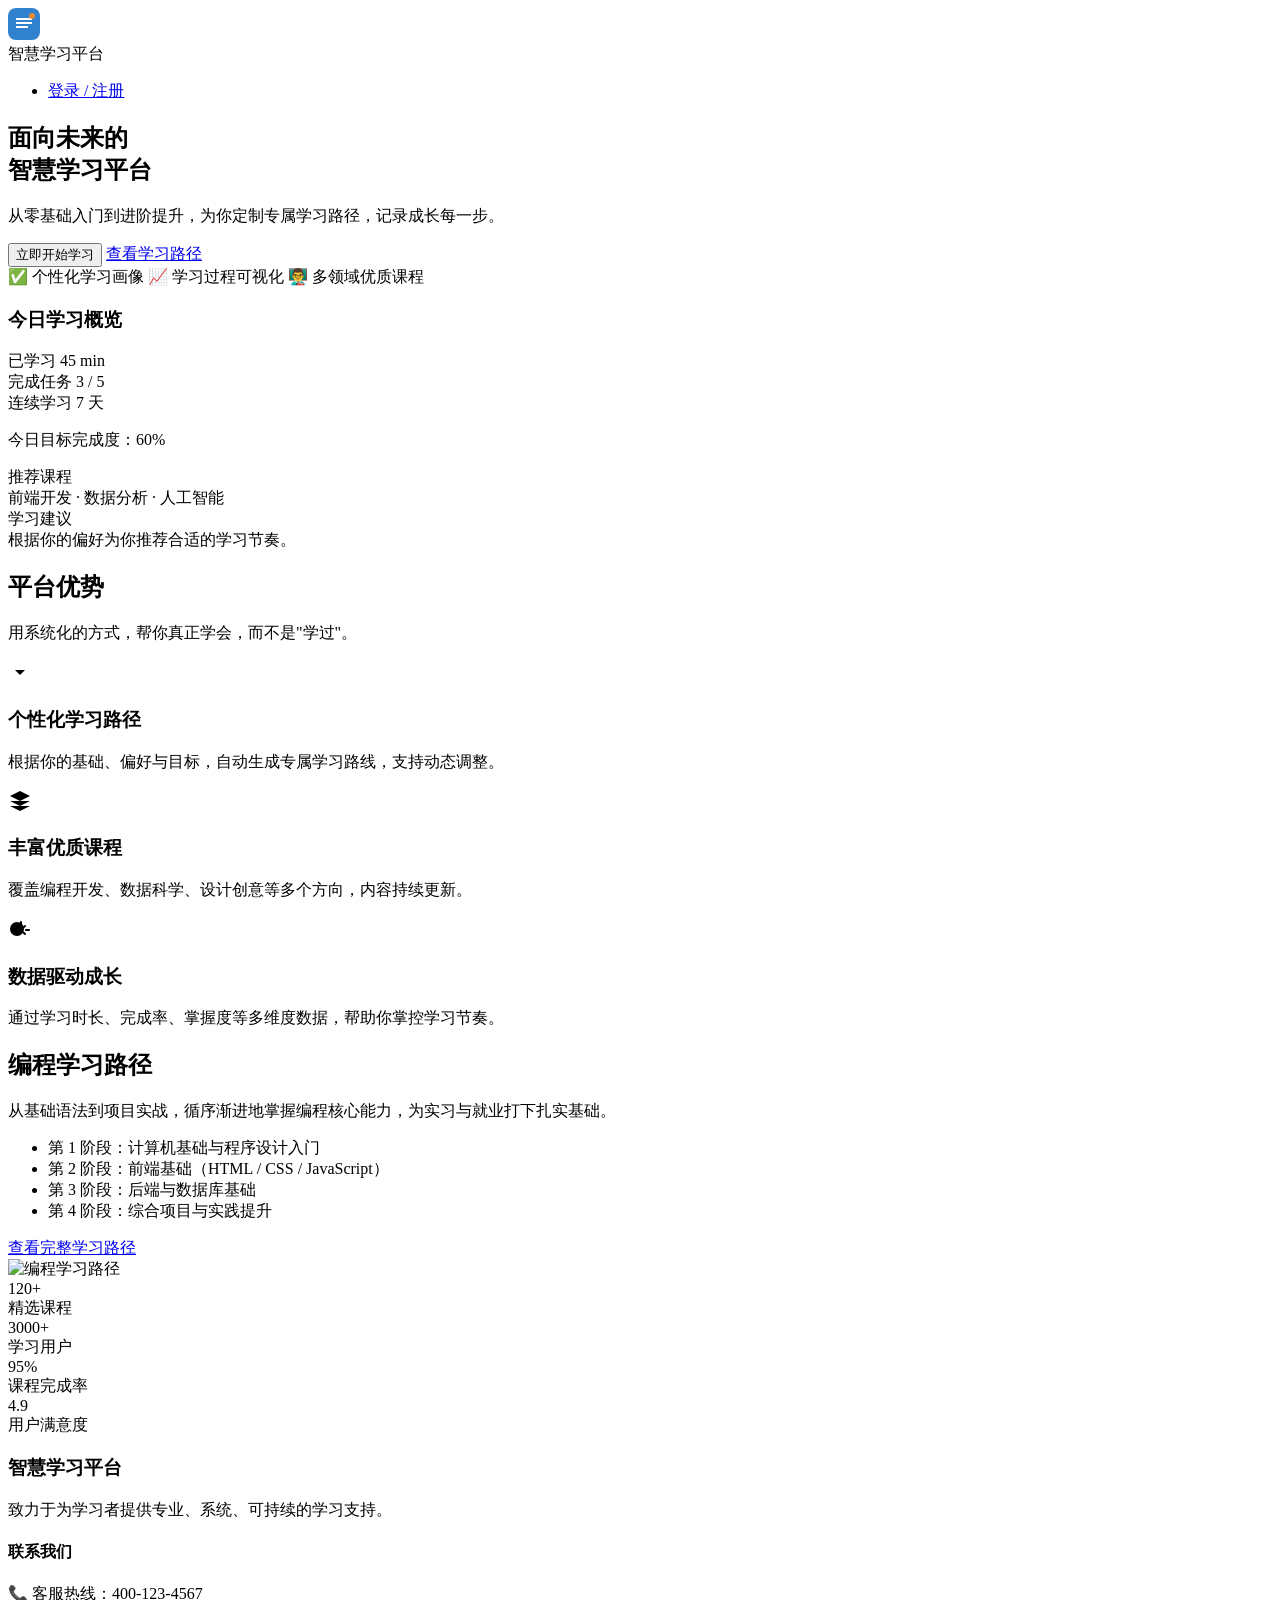
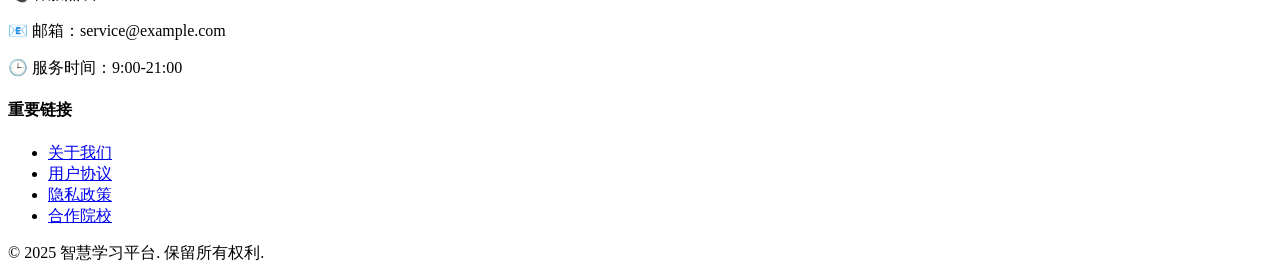
==== src/main/resources/static/index.html @ 9e919c50 "提交" ====
<!DOCTYPE html>
<html lang="zh-CN">
<head>
    <meta charset="UTF-8">
    <meta name="viewport" content="width=device-width, initial-scale=1.0">
    <title>智慧学习平台 - 首页</title>
    <link rel="stylesheet" href="/css/style.css">
    <link rel="icon"
          href="data:image/svg+xml,<svg xmlns='http://www.w3.org/2000/svg' viewBox='0 0 100 100'><text y='.9em' font-size='90'>📚</text></svg>">
</head>
<body>
<!-- 导航栏：只有 登录/注册 -->
<nav class="navbar">
    <div class="nav-container">
        <div class="nav-brand">
            <div class="logo">
                <svg width="32" height="32" viewBox="0 0 32 32" fill="none">
                    <rect width="32" height="32" rx="8" fill="#3182ce"/>
                    <path d="M8 10h16v2H8v-2zm0 4h16v2H8v-2zm0 4h12v2H8v-2z" fill="white"/>
                    <circle cx="24" cy="8" r="3" fill="#ed8936"/>
                </svg>
            </div>
            <span class="brand-text">智慧学习平台</span>
        </div>

        <ul class="nav-menu" id="navMenu">
            <li><a href="login.html" class="nav-link nav-login" data-page="login">登录 / 注册</a></li>
        </ul>

        <div class="hamburger" id="hamburger">
            <span></span><span></span><span></span>
        </div>
    </div>
</nav>

<main class="main-content">
    <!-- Hero 区 -->
    <section class="hero-section fade-in-up">
        <div class="container hero-layout">
            <div class="hero-text">
                <h1 class="hero-title gradient-text">面向未来的<br>智慧学习平台</h1>
                <p class="hero-subtitle">
                    从零基础入门到进阶提升，为你定制专属学习路径，记录成长每一步。
                </p>
                <div class="hero-actions">
                    <button id="startLearningBtn" class="btn btn-primary">立即开始学习</button>
                    <a href="learning-path.html" class="btn btn-ghost">查看学习路径</a>
                </div>
                <div class="hero-meta">
                    <span>✅ 个性化学习画像</span>
                    <span>📈 学习过程可视化</span>
                    <span>👨‍🏫 多领域优质课程</span>
                </div>
            </div>

            <div class="hero-visual floating">
                <div class="dashboard-card card-hover">
                    <h3>今日学习概览</h3>
                    <div class="dashboard-stats">
                        <div class="stat-item">
                            <span class="stat-label">已学习</span>
                            <span class="stat-value">45 min</span>
                        </div>
                        <div class="stat-item">
                            <span class="stat-label">完成任务</span>
                            <span class="stat-value">3 / 5</span>
                        </div>
                        <div class="stat-item">
                            <span class="stat-label">连续学习</span>
                            <span class="stat-value">7 天</span>
                        </div>
                    </div>
                    <div class="progress-bar">
                        <div class="progress-fill" style="width: 60%;"></div>
                    </div>
                    <p class="progress-text">今日目标完成度：60%</p>
                </div>

                <div class="mini-cards">
                    <div class="mini-card card-hover">
                        <div class="mini-title">推荐课程</div>
                        <div class="mini-content">前端开发 · 数据分析 · 人工智能</div>
                    </div>
                    <div class="mini-card card-hover">
                        <div class="mini-title">学习建议</div>
                        <div class="mini-content">根据你的偏好为你推荐合适的学习节奏。</div>
                    </div>
                </div>
            </div>
        </div>
    </section>

    <!-- 平台优势 -->
    <section class="section fade-in-up">
        <div class="container">
            <h2 class="section-main-title">平台优势</h2>
            <p class="section-subtitle">用系统化的方式，帮你真正学会，而不是"学过"。</p>

            <div class="feature-grid">
                <div class="feature-card card-hover">
                    <div class="feature-icon icon-blue">
                        <svg width="24" height="24" viewBox="0 0 24 24" fill="none">
                            <path d="M12 15l-5-5h10l-5 5z" fill="currentColor"/>
                        </svg>
                    </div>
                    <h3>个性化学习路径</h3>
                    <p>根据你的基础、偏好与目标，自动生成专属学习路线，支持动态调整。</p>
                </div>
                <div class="feature-card card-hover">
                    <div class="feature-icon icon-green">
                        <svg width="24" height="24" viewBox="0 0 24 24" fill="none">
                            <path d="M12 2L2 7l10 5 10-5-10-5zM2 17l10 5 10-5M2 12l10 5 10-5" fill="currentColor"/>
                        </svg>
                    </div>
                    <h3>丰富优质课程</h3>
                    <p>覆盖编程开发、数据科学、设计创意等多个方向，内容持续更新。</p>
                </div>
                <div class="feature-card card-hover">
                    <div class="feature-icon icon-purple">
                        <svg width="24" height="24" viewBox="0 0 24 24" fill="none">
                            <path d="M9 19A7 7 0 109 5a7 7 0 000 14z" fill="currentColor"/>
                            <path d="M17 17l-1.5-1.5M21 13h-3M17 9l-1.5 1.5M13 5v3M9 9l1.5-1.5M5 13h3M9 17l1.5-1.5" stroke="currentColor" stroke-width="2" stroke-linecap="round"/>
                        </svg>
                    </div>
                    <h3>数据驱动成长</h3>
                    <p>通过学习时长、完成率、掌握度等多维度数据，帮助你掌控学习节奏。</p>
                </div>
            </div>
        </div>
    </section>

    <!-- 学习路径预览 -->
    <section class="section fade-in-up">
        <div class="container path-preview">
            <div class="path-text">
                <h2 class="section-main-title">编程学习路径</h2>
                <p class="section-subtitle">
                    从基础语法到项目实战，循序渐进地掌握编程核心能力，为实习与就业打下扎实基础。
                </p>
                <ul class="path-steps">
                    <li>第 1 阶段：计算机基础与程序设计入门</li>
                    <li>第 2 阶段：前端基础（HTML / CSS / JavaScript）</li>
                    <li>第 3 阶段：后端与数据库基础</li>
                    <li>第 4 阶段：综合项目与实践提升</li>
                </ul>
                <a href="learning-path.html" class="btn btn-primary">查看完整学习路径</a>
            </div>
            <div class="path-image-container">
                <img src="image/学习路径.png" alt="编程学习路径" class="path-image">
            </div>
        </div>
    </section>

    <!-- 统计信息 -->
    <section class="section fade-in-up">
        <div class="container stats-bar">
            <div class="stat-block">
                <div class="stat-number">120+</div>
                <div class="stat-label">精选课程</div>
            </div>
            <div class="stat-block">
                <div class="stat-number">3000+</div>
                <div class="stat-label">学习用户</div>
            </div>
            <div class="stat-block">
                <div class="stat-number">95%</div>
                <div class="stat-label">课程完成率</div>
            </div>
            <div class="stat-block">
                <div class="stat-number">4.9</div>
                <div class="stat-label">用户满意度</div>
            </div>
        </div>
    </section>
</main>

<!-- 底部 -->
<footer class="footer">
    <div class="container">
        <div class="footer-content">
            <div class="footer-section">
                <h3 class="footer-title">智慧学习平台</h3>
                <p class="footer-desc">致力于为学习者提供专业、系统、可持续的学习支持。</p>
            </div>

            <div class="footer-section">
                <h4 class="footer-subtitle">联系我们</h4>
                <div class="contact-info">
                    <p>📞 客服热线：400-123-4567</p>
                    <p>📧 邮箱：service@example.com</p>
                    <p>🕒 服务时间：9:00-21:00</p>
                </div>
            </div>

            <div class="footer-section">
                <h4 class="footer-subtitle">重要链接</h4>
                <ul class="footer-links">
                    <li><a href="https://www.nchu.edu.cn/" class="footer-link" target="_blank"
                           rel="noopener noreferrer">关于我们</a></li>
                    <li><a href="https://www.nchu.edu.cn/" class="footer-link" target="_blank"
                           rel="noopener noreferrer">用户协议</a></li>
                    <li><a href="https://www.nchu.edu.cn/" class="footer-link" target="_blank"
                           rel="noopener noreferrer">隐私政策</a></li>
                    <li><a href="https://www.nchu.edu.cn/" class="footer-link" target="_blank"
                           rel="noopener noreferrer">合作院校</a></li>
                </ul>
            </div>
        </div>

        <div class="footer-bottom">
            <p class="copyright">© 2025 智慧学习平台. 保留所有权利.</p>
        </div>
    </div>
</footer>

<script src="https://cdn.jsdelivr.net/npm/axios/dist/axios.min.js"></script>
<script src="/js/script.js"></script>
</body>
</html>
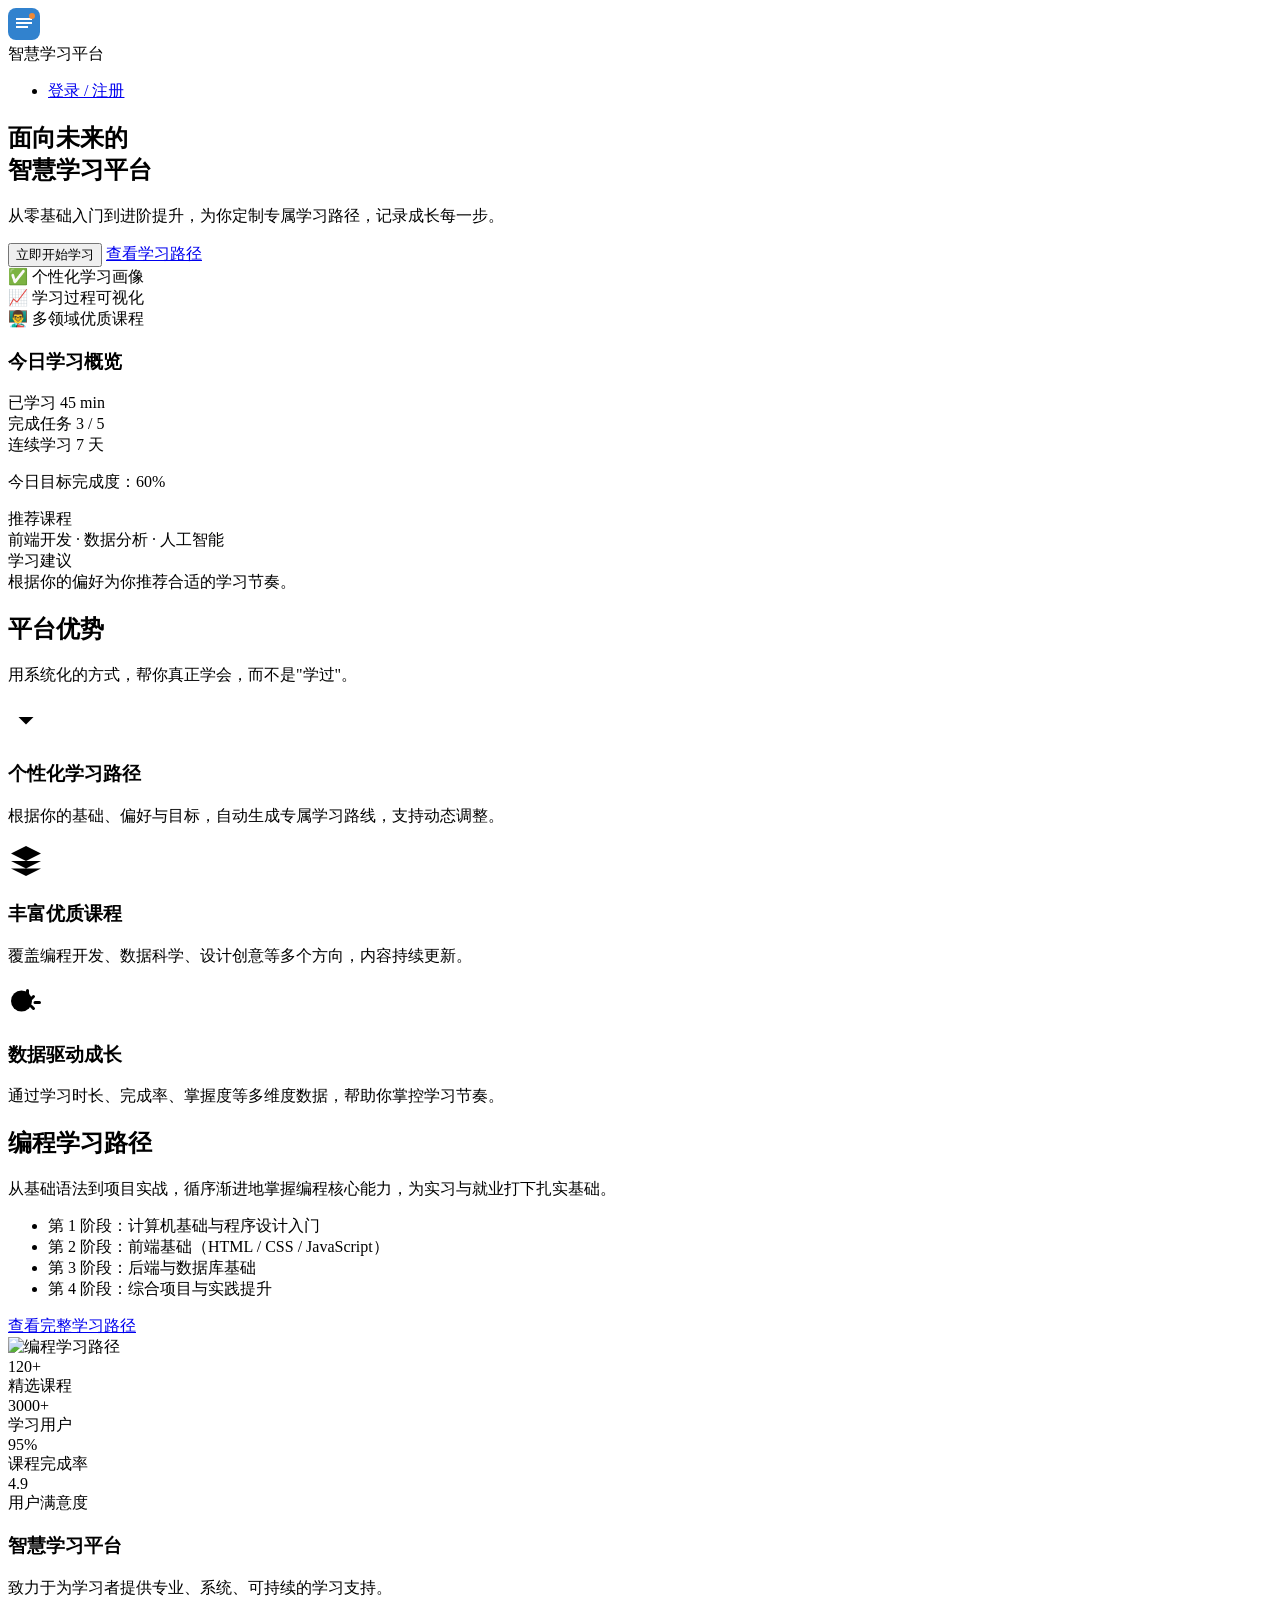
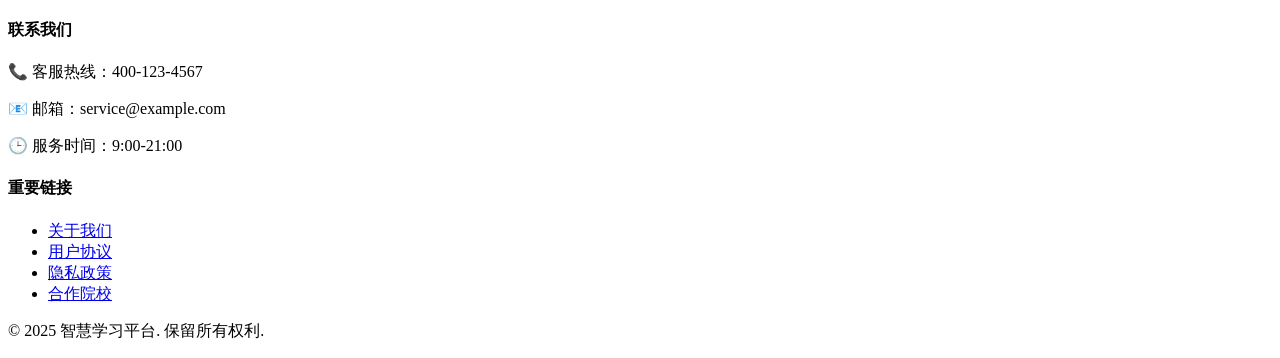
==== commit 520a31ab: "完成所有UI优化和功能修复" ====
--- a/src/main/resources/static/index.html
+++ b/src/main/resources/static/index.html
@@ -47,9 +47,18 @@
                     <a href="learning-path.html" class="btn btn-ghost">查看学习路径</a>
                 </div>
                 <div class="hero-meta">
-                    <span>✅ 个性化学习画像</span>
-                    <span>📈 学习过程可视化</span>
-                    <span>👨‍🏫 多领域优质课程</span>
+                    <div class="hero-meta-item">
+                        <span class="hero-meta-icon">✅</span>
+                        <span class="hero-meta-text">个性化学习画像</span>
+                    </div>
+                    <div class="hero-meta-item">
+                        <span class="hero-meta-icon">📈</span>
+                        <span class="hero-meta-text">学习过程可视化</span>
+                    </div>
+                    <div class="hero-meta-item">
+                        <span class="hero-meta-icon">👨‍🏫</span>
+                        <span class="hero-meta-text">多领域优质课程</span>
+                    </div>
                 </div>
             </div>
 
@@ -99,7 +108,7 @@
             <div class="feature-grid">
                 <div class="feature-card card-hover">
                     <div class="feature-icon icon-blue">
-                        <svg width="24" height="24" viewBox="0 0 24 24" fill="none">
+                        <svg width="36" height="36" viewBox="0 0 24 24" fill="none">
                             <path d="M12 15l-5-5h10l-5 5z" fill="currentColor"/>
                         </svg>
                     </div>
@@ -108,7 +117,7 @@
                 </div>
                 <div class="feature-card card-hover">
                     <div class="feature-icon icon-green">
-                        <svg width="24" height="24" viewBox="0 0 24 24" fill="none">
+                        <svg width="36" height="36" viewBox="0 0 24 24" fill="none">
                             <path d="M12 2L2 7l10 5 10-5-10-5zM2 17l10 5 10-5M2 12l10 5 10-5" fill="currentColor"/>
                         </svg>
                     </div>
@@ -117,7 +126,7 @@
                 </div>
                 <div class="feature-card card-hover">
                     <div class="feature-icon icon-purple">
-                        <svg width="24" height="24" viewBox="0 0 24 24" fill="none">
+                        <svg width="36" height="36" viewBox="0 0 24 24" fill="none">
                             <path d="M9 19A7 7 0 109 5a7 7 0 000 14z" fill="currentColor"/>
                             <path d="M17 17l-1.5-1.5M21 13h-3M17 9l-1.5 1.5M13 5v3M9 9l1.5-1.5M5 13h3M9 17l1.5-1.5" stroke="currentColor" stroke-width="2" stroke-linecap="round"/>
                         </svg>
@@ -215,5 +224,6 @@
 
 <script src="https://cdn.jsdelivr.net/npm/axios/dist/axios.min.js"></script>
 <script src="/js/script.js"></script>
+<script src="/js/service-worker-cleanup.js"></script>
 </body>
 </html>
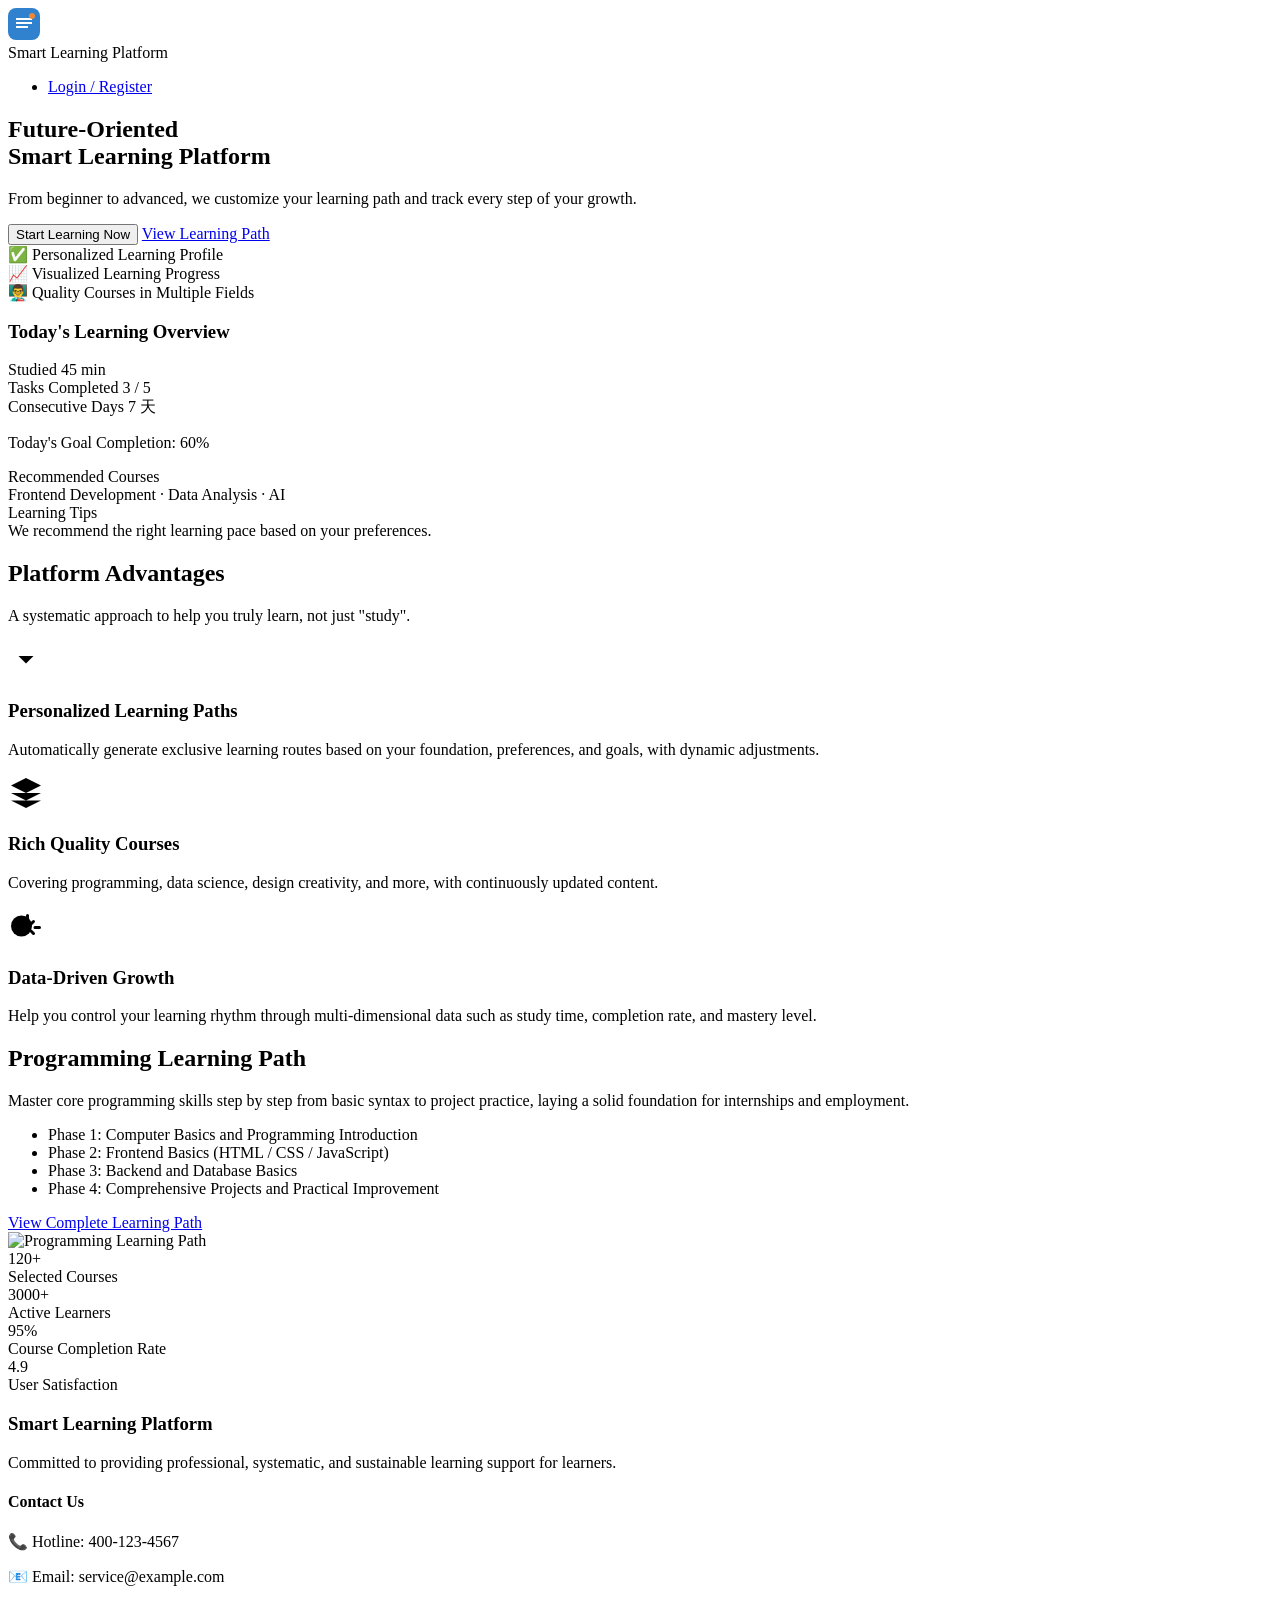
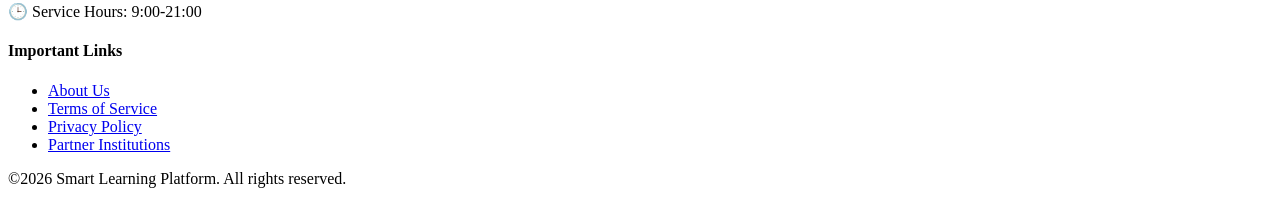
==== commit 55f01a71: "语言改成英文" ====
--- a/src/main/resources/static/index.html
+++ b/src/main/resources/static/index.html
@@ -1,15 +1,15 @@
 <!DOCTYPE html>
-<html lang="zh-CN">
+<html lang="en">
 <head>
     <meta charset="UTF-8">
     <meta name="viewport" content="width=device-width, initial-scale=1.0">
-    <title>智慧学习平台 - 首页</title>
+    <title>Smart Learning Platform - Home</title>
     <link rel="stylesheet" href="/css/style.css">
     <link rel="icon"
           href="data:image/svg+xml,<svg xmlns='http://www.w3.org/2000/svg' viewBox='0 0 100 100'><text y='.9em' font-size='90'>📚</text></svg>">
 </head>
 <body>
-<!-- 导航栏：只有 登录/注册 -->
+<!-- Navigation: Login/Register only -->
 <nav class="navbar">
     <div class="nav-container">
         <div class="nav-brand">
@@ -20,11 +20,11 @@
                     <circle cx="24" cy="8" r="3" fill="#ed8936"/>
                 </svg>
             </div>
-            <span class="brand-text">智慧学习平台</span>
+            <span class="brand-text">Smart Learning Platform</span>
         </div>
 
         <ul class="nav-menu" id="navMenu">
-            <li><a href="login.html" class="nav-link nav-login" data-page="login">登录 / 注册</a></li>
+            <li><a href="login.html" class="nav-link nav-login" data-page="login">Login / Register</a></li>
         </ul>
 
         <div class="hamburger" id="hamburger">
@@ -34,76 +34,76 @@
 </nav>
 
 <main class="main-content">
-    <!-- Hero 区 -->
+    <!-- Hero Section -->
     <section class="hero-section fade-in-up">
         <div class="container hero-layout">
             <div class="hero-text">
-                <h1 class="hero-title gradient-text">面向未来的<br>智慧学习平台</h1>
+                <h1 class="hero-title gradient-text">Future-Oriented<br>Smart Learning Platform</h1>
                 <p class="hero-subtitle">
-                    从零基础入门到进阶提升，为你定制专属学习路径，记录成长每一步。
+                    From beginner to advanced, we customize your learning path and track every step of your growth.
                 </p>
                 <div class="hero-actions">
-                    <button id="startLearningBtn" class="btn btn-primary">立即开始学习</button>
-                    <a href="learning-path.html" class="btn btn-ghost">查看学习路径</a>
+                    <button id="startLearningBtn" class="btn btn-primary">Start Learning Now</button>
+                    <a href="learning-path.html" class="btn btn-ghost">View Learning Path</a>
                 </div>
                 <div class="hero-meta">
                     <div class="hero-meta-item">
                         <span class="hero-meta-icon">✅</span>
-                        <span class="hero-meta-text">个性化学习画像</span>
+                        <span class="hero-meta-text">Personalized Learning Profile</span>
                     </div>
                     <div class="hero-meta-item">
                         <span class="hero-meta-icon">📈</span>
-                        <span class="hero-meta-text">学习过程可视化</span>
+                        <span class="hero-meta-text">Visualized Learning Progress</span>
                     </div>
                     <div class="hero-meta-item">
                         <span class="hero-meta-icon">👨‍🏫</span>
-                        <span class="hero-meta-text">多领域优质课程</span>
+                        <span class="hero-meta-text">Quality Courses in Multiple Fields</span>
                     </div>
                 </div>
             </div>
 
             <div class="hero-visual floating">
                 <div class="dashboard-card card-hover">
-                    <h3>今日学习概览</h3>
+                    <h3>Today's Learning Overview</h3>
                     <div class="dashboard-stats">
                         <div class="stat-item">
-                            <span class="stat-label">已学习</span>
+                            <span class="stat-label">Studied</span>
                             <span class="stat-value">45 min</span>
                         </div>
                         <div class="stat-item">
-                            <span class="stat-label">完成任务</span>
+                            <span class="stat-label">Tasks Completed</span>
                             <span class="stat-value">3 / 5</span>
                         </div>
                         <div class="stat-item">
-                            <span class="stat-label">连续学习</span>
+                            <span class="stat-label">Consecutive Days</span>
                             <span class="stat-value">7 天</span>
                         </div>
                     </div>
                     <div class="progress-bar">
                         <div class="progress-fill" style="width: 60%;"></div>
                     </div>
-                    <p class="progress-text">今日目标完成度：60%</p>
+                    <p class="progress-text">Today's Goal Completion: 60%</p>
                 </div>
 
                 <div class="mini-cards">
                     <div class="mini-card card-hover">
-                        <div class="mini-title">推荐课程</div>
-                        <div class="mini-content">前端开发 · 数据分析 · 人工智能</div>
+                        <div class="mini-title">Recommended Courses</div>
+                        <div class="mini-content">Frontend Development · Data Analysis · AI</div>
                     </div>
                     <div class="mini-card card-hover">
-                        <div class="mini-title">学习建议</div>
-                        <div class="mini-content">根据你的偏好为你推荐合适的学习节奏。</div>
-                    </div>
-                </div>
-            </div>
-        </div>
-    </section>
-
-    <!-- 平台优势 -->
+                        <div class="mini-title">Learning Tips</div>
+                        <div class="mini-content">We recommend the right learning pace based on your preferences.</div>
+                    </div>
+                </div>
+            </div>
+        </div>
+    </section>
+
+    <!-- Platform Advantages -->
     <section class="section fade-in-up">
         <div class="container">
-            <h2 class="section-main-title">平台优势</h2>
-            <p class="section-subtitle">用系统化的方式，帮你真正学会，而不是"学过"。</p>
+            <h2 class="section-main-title">Platform Advantages</h2>
+            <p class="section-subtitle">A systematic approach to help you truly learn, not just "study".</p>
 
             <div class="feature-grid">
                 <div class="feature-card card-hover">
@@ -112,8 +112,8 @@
                             <path d="M12 15l-5-5h10l-5 5z" fill="currentColor"/>
                         </svg>
                     </div>
-                    <h3>个性化学习路径</h3>
-                    <p>根据你的基础、偏好与目标，自动生成专属学习路线，支持动态调整。</p>
+                    <h3>Personalized Learning Paths</h3>
+                    <p>Automatically generate exclusive learning routes based on your foundation, preferences, and goals, with dynamic adjustments.</p>
                 </div>
                 <div class="feature-card card-hover">
                     <div class="feature-icon icon-green">
@@ -121,8 +121,8 @@
                             <path d="M12 2L2 7l10 5 10-5-10-5zM2 17l10 5 10-5M2 12l10 5 10-5" fill="currentColor"/>
                         </svg>
                     </div>
-                    <h3>丰富优质课程</h3>
-                    <p>覆盖编程开发、数据科学、设计创意等多个方向，内容持续更新。</p>
+                    <h3>Rich Quality Courses</h3>
+                    <p>Covering programming, data science, design creativity, and more, with continuously updated content.</p>
                 </div>
                 <div class="feature-card card-hover">
                     <div class="feature-icon icon-purple">
@@ -131,93 +131,93 @@
                             <path d="M17 17l-1.5-1.5M21 13h-3M17 9l-1.5 1.5M13 5v3M9 9l1.5-1.5M5 13h3M9 17l1.5-1.5" stroke="currentColor" stroke-width="2" stroke-linecap="round"/>
                         </svg>
                     </div>
-                    <h3>数据驱动成长</h3>
-                    <p>通过学习时长、完成率、掌握度等多维度数据，帮助你掌控学习节奏。</p>
-                </div>
-            </div>
-        </div>
-    </section>
-
-    <!-- 学习路径预览 -->
+                    <h3>Data-Driven Growth</h3>
+                    <p>Help you control your learning rhythm through multi-dimensional data such as study time, completion rate, and mastery level.</p>
+                </div>
+            </div>
+        </div>
+    </section>
+
+    <!-- Learning Path Preview -->
     <section class="section fade-in-up">
         <div class="container path-preview">
             <div class="path-text">
-                <h2 class="section-main-title">编程学习路径</h2>
+                <h2 class="section-main-title">Programming Learning Path</h2>
                 <p class="section-subtitle">
-                    从基础语法到项目实战，循序渐进地掌握编程核心能力，为实习与就业打下扎实基础。
+                    Master core programming skills step by step from basic syntax to project practice, laying a solid foundation for internships and employment.
                 </p>
                 <ul class="path-steps">
-                    <li>第 1 阶段：计算机基础与程序设计入门</li>
-                    <li>第 2 阶段：前端基础（HTML / CSS / JavaScript）</li>
-                    <li>第 3 阶段：后端与数据库基础</li>
-                    <li>第 4 阶段：综合项目与实践提升</li>
+                    <li>Phase 1: Computer Basics and Programming Introduction</li>
+                    <li>Phase 2: Frontend Basics (HTML / CSS / JavaScript)</li>
+                    <li>Phase 3: Backend and Database Basics</li>
+                    <li>Phase 4: Comprehensive Projects and Practical Improvement</li>
                 </ul>
-                <a href="learning-path.html" class="btn btn-primary">查看完整学习路径</a>
+                <a href="learning-path.html" class="btn btn-primary">View Complete Learning Path</a>
             </div>
             <div class="path-image-container">
-                <img src="image/学习路径.png" alt="编程学习路径" class="path-image">
-            </div>
-        </div>
-    </section>
-
-    <!-- 统计信息 -->
+                <img src="image/学习路径.png" alt="Programming Learning Path" class="path-image">
+            </div>
+        </div>
+    </section>
+
+    <!-- Statistics -->
     <section class="section fade-in-up">
         <div class="container stats-bar">
             <div class="stat-block">
                 <div class="stat-number">120+</div>
-                <div class="stat-label">精选课程</div>
+                <div class="stat-label">Selected Courses</div>
             </div>
             <div class="stat-block">
                 <div class="stat-number">3000+</div>
-                <div class="stat-label">学习用户</div>
+                <div class="stat-label">Active Learners</div>
             </div>
             <div class="stat-block">
                 <div class="stat-number">95%</div>
-                <div class="stat-label">课程完成率</div>
+                <div class="stat-label">Course Completion Rate</div>
             </div>
             <div class="stat-block">
                 <div class="stat-number">4.9</div>
-                <div class="stat-label">用户满意度</div>
+                <div class="stat-label">User Satisfaction</div>
             </div>
         </div>
     </section>
 </main>
 
-<!-- 底部 -->
+<!-- Footer -->
 <footer class="footer">
     <div class="container">
         <div class="footer-content">
             <div class="footer-section">
-                <h3 class="footer-title">智慧学习平台</h3>
-                <p class="footer-desc">致力于为学习者提供专业、系统、可持续的学习支持。</p>
+                <h3 class="footer-title">Smart Learning Platform</h3>
+                <p class="footer-desc">Committed to providing professional, systematic, and sustainable learning support for learners.</p>
             </div>
 
             <div class="footer-section">
-                <h4 class="footer-subtitle">联系我们</h4>
+                <h4 class="footer-subtitle">Contact Us</h4>
                 <div class="contact-info">
-                    <p>📞 客服热线：400-123-4567</p>
-                    <p>📧 邮箱：service@example.com</p>
-                    <p>🕒 服务时间：9:00-21:00</p>
+                    <p>📞 Hotline: 400-123-4567</p>
+                    <p>📧 Email: service@example.com</p>
+                    <p>🕒 Service Hours: 9:00-21:00</p>
                 </div>
             </div>
 
             <div class="footer-section">
-                <h4 class="footer-subtitle">重要链接</h4>
+                <h4 class="footer-subtitle">Important Links</h4>
                 <ul class="footer-links">
                     <li><a href="https://www.nchu.edu.cn/" class="footer-link" target="_blank"
-                           rel="noopener noreferrer">关于我们</a></li>
-                    <li><a href="https://www.nchu.edu.cn/" class="footer-link" target="_blank"
-                           rel="noopener noreferrer">用户协议</a></li>
-                    <li><a href="https://www.nchu.edu.cn/" class="footer-link" target="_blank"
-                           rel="noopener noreferrer">隐私政策</a></li>
-                    <li><a href="https://www.nchu.edu.cn/" class="footer-link" target="_blank"
-                           rel="noopener noreferrer">合作院校</a></li>
+                           rel="noopener noreferrer">About Us</a></li>
+                    <li><a href="https://www.nchu.edu.cn/" class="footer-link" target="_blank"
+                           rel="noopener noreferrer">Terms of Service</a></li>
+                    <li><a href="https://www.nchu.edu.cn/" class="footer-link" target="_blank"
+                           rel="noopener noreferrer">Privacy Policy</a></li>
+                    <li><a href="https://www.nchu.edu.cn/" class="footer-link" target="_blank"
+                           rel="noopener noreferrer">Partner Institutions</a></li>
                 </ul>
             </div>
         </div>
 
         <div class="footer-bottom">
-            <p class="copyright">© 2025 智慧学习平台. 保留所有权利.</p>
+            <p class="copyright">©2026 Smart Learning Platform. All rights reserved.</p>
         </div>
     </div>
 </footer>
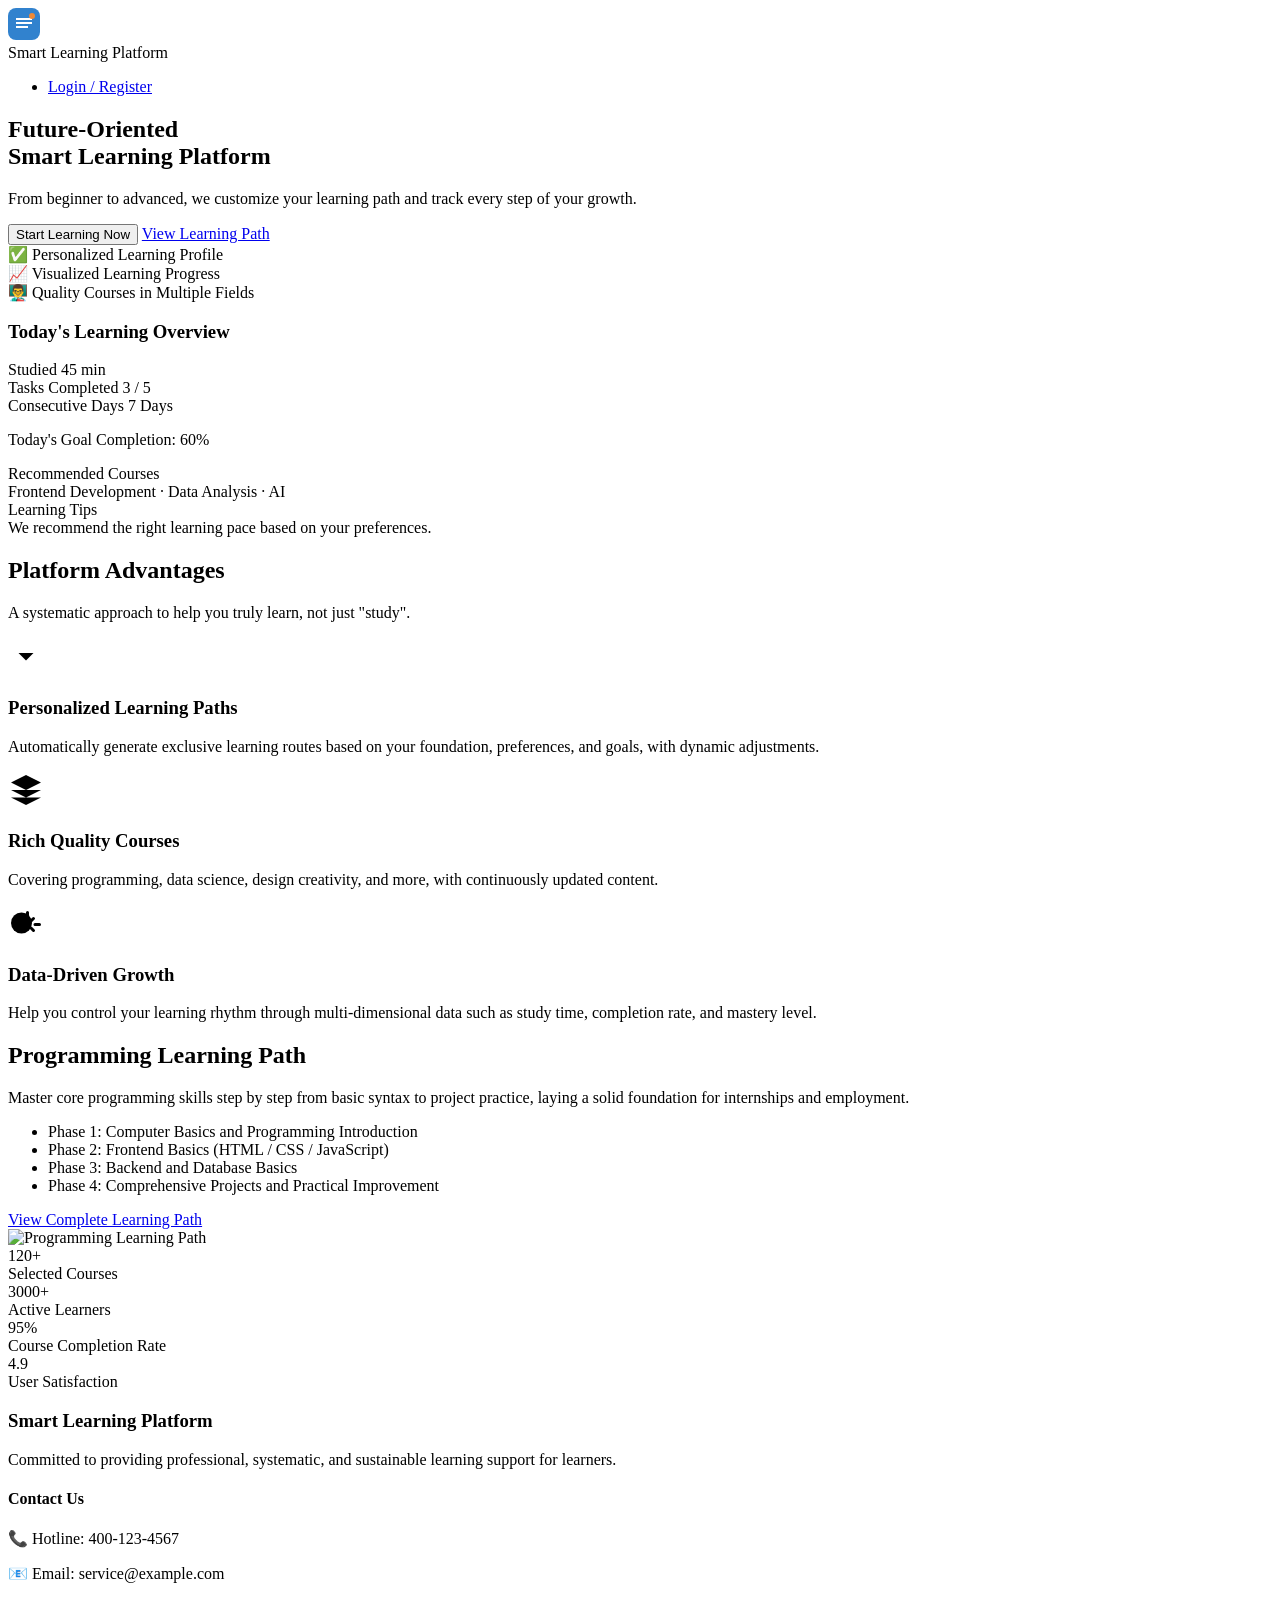
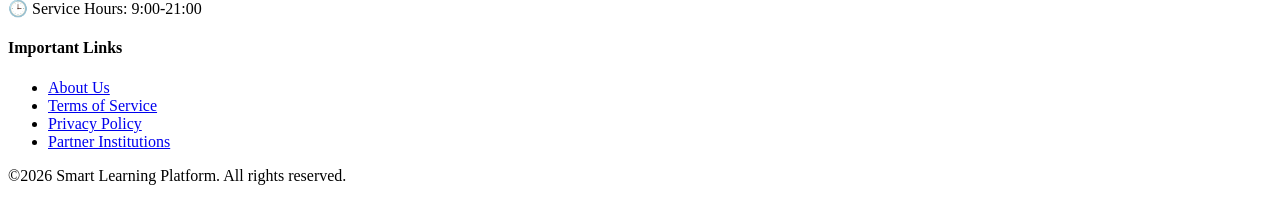
==== commit 0eefb2d3: "语言改成英文，添加打卡日历" ====
--- a/src/main/resources/static/index.html
+++ b/src/main/resources/static/index.html
@@ -76,7 +76,7 @@
                         </div>
                         <div class="stat-item">
                             <span class="stat-label">Consecutive Days</span>
-                            <span class="stat-value">7 天</span>
+                            <span class="stat-value">7 Days</span>
                         </div>
                     </div>
                     <div class="progress-bar">
@@ -155,7 +155,7 @@
                 <a href="learning-path.html" class="btn btn-primary">View Complete Learning Path</a>
             </div>
             <div class="path-image-container">
-                <img src="image/学习路径.png" alt="Programming Learning Path" class="path-image">
+                <img src="image/learning-path.png" alt="Programming Learning Path" class="path-image">
             </div>
         </div>
     </section>
